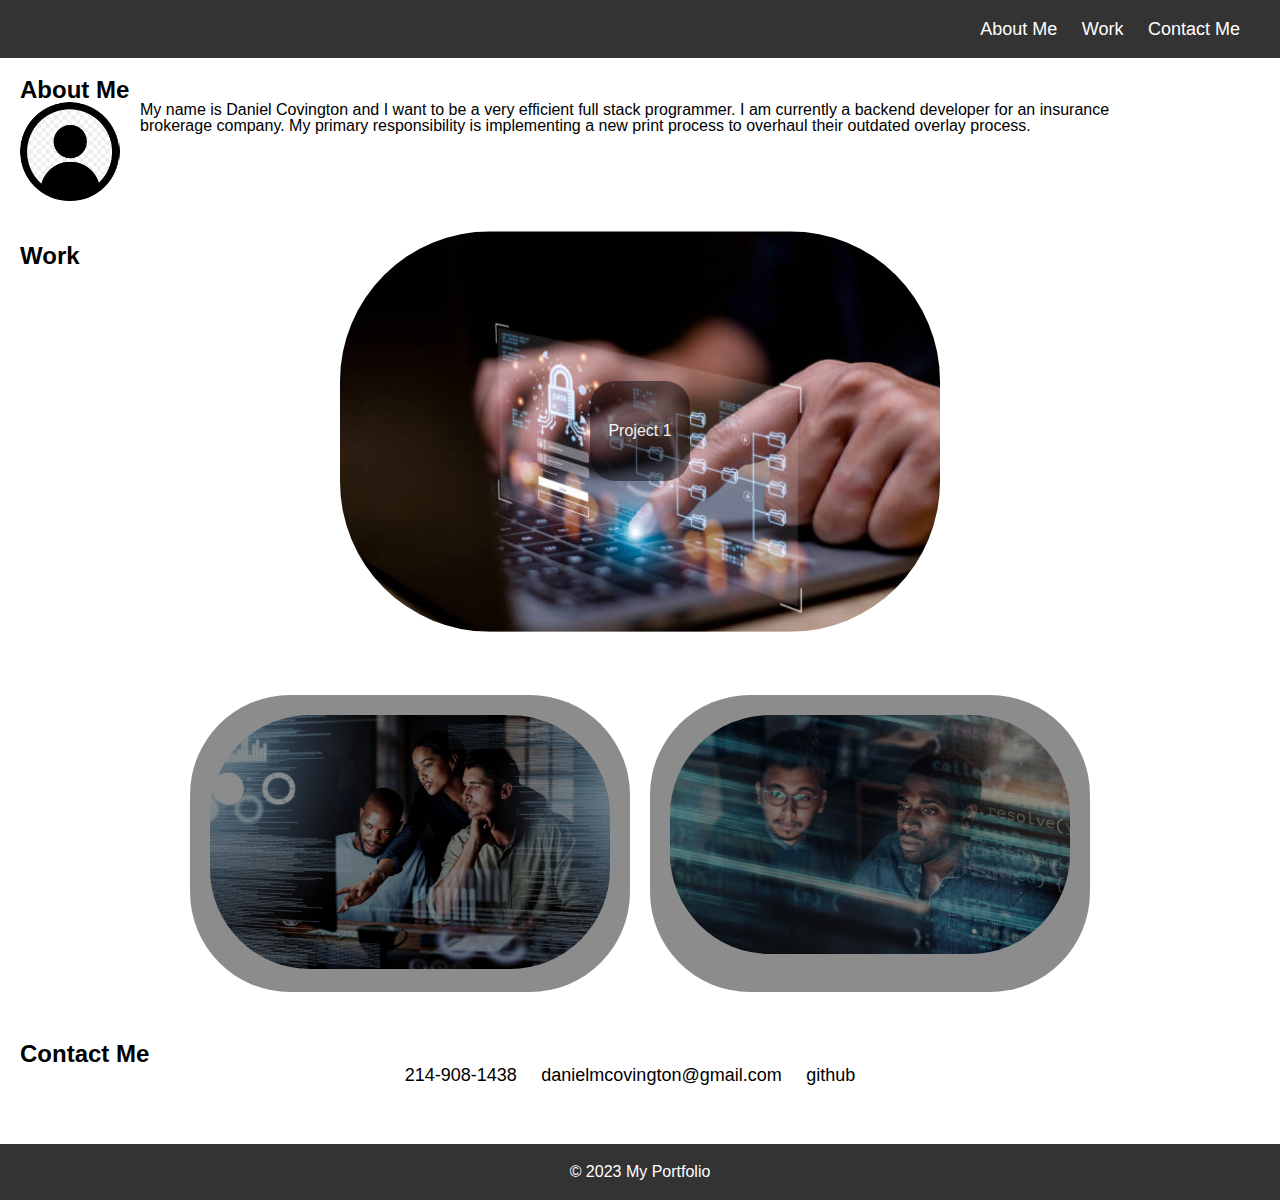
==== Main/index.html @ ef2f3855 "Added main folder, with index, assets, reset css and style css, image folder with images" ====
<!DOCTYPE html>
<html lang="en">
<head>
    <meta charset="UTF-8">
    <title>My Portfolio</title>
    <link rel="stylesheet" href="./assets/css/reset.css">
    <link rel="stylesheet" href="./assets/css/style.css">
</head>
<body>
    <header>
        <nav>
            <ul>
                <li><a href="#about">About Me</a></li>
                <li><a href="#work">Work</a></li>
                <li><a href="#contact">Contact Me</a></li>
            </ul>
        </nav>
    </header>

    <main>
        <section id="about">
            <h2>About Me</h2>
            <div class="about-container">
              <div class="profile">
                <a href="#"><img src="./Images/Picture_placeholder.png" alt="profile picture"></a>
              </div>
              <div class="details">
                <p>My name is Daniel Covington and I want to be a very efficient full stack programmer. I am currently a backend developer for an insurance brokerage company. My primary responsibility is implementing a new print process to overhaul their outdated overlay process.</p>
              </div> 
            </div>
        </section>

        <section id="work">
            <h2>Work</h2>
            <div class="portfolio">
              <a href="#" class="project1"><img src="./Images/projectplaceholder1.jpg" alt="Project 1" data-title="Project 1"></a>
              <a href="#" class="project2"><img src="./Images/projectplaceholder2.jpg" alt="Project 2" data-title="Project 2"></a>
              <a href="#" class="project3"><img src="./Images/projectplaceholder3.jpg" alt="Project 3" data-title="Project 3"></a>
            </div>
        </section>

        <section id="contact">
            <h2>Contact Me</h2>
            <div class="details">
              <ul>
                <li><a href="#about">214-908-1438</a></li>
                <li><a href="#work">danielmcovington@gmail.com</a></li>
                <li><a href="#contact">github</a></li>
              </ul>
            </div>
        </section>
    </main>

    <footer>
        <p>&copy; 2023 My Portfolio</p>
    </footer>
</body>
</html>
---- Main/assets/css/style.css ----
:root {
  --colorRed: red;
  --colorOverlay: rgba(0, 0, 0, 0.5);
  --colorGradient: linear-gradient(to bottom, rgba(255, 255, 255, 0), rgba(0, 0, 0, 0.7));
}

body {
  font-family: Arial, sans-serif;
  margin: 0;
  padding: 0;
}

header {
  background-color: #333;
  color: #fff;
  padding: 20px;
}

nav ul {
  list-style: none;
  margin: 0;
  padding: 0;
  text-align: right;
}

nav li {
  display: inline-block;
  margin-right: 20px;
}

nav a {
  color: #fff;
  text-decoration: none;
  font-size: 18px;
}

nav a:hover {
  color: var(--colorRed);
  text-decoration: none;
  transition: .25s;
}

.details ul {
  list-style: none;
  margin: 0;
  padding: 0;
  text-align: center;
}

.details li {
  display: inline-block;
  margin-right: 20px;
}

.details a {
  color: #000000;
  text-decoration: none;
  font-size: 18px;
}

.details a:hover {
  text-decoration: none;
  color: var(--colorRed);
  text-decoration: none;
  transition: .25s;
}

main {
  display: flex;
  flex-wrap: wrap;
  padding: 20px;
}

section img {
  border-radius: 100px;
  width: 100px;
  height: auto;
}

section {
  width: 100%;
  margin-bottom: 40px;
}

section h2 {
  font-size: 24px;
}

.portfolio {
  display: flex;
  flex-wrap: wrap;
  justify-content: center;
  position: relative;
}

.portfolio a {
  margin: 10px;
  position: relative;
  z-index: 1;
}

.portfolio a:first-child {
  position: relative;
  z-index: 2;
  width: 100%; 
  display: flex;
  justify-content: center;
  align-items: center;
  margin-bottom: 60px;
}

.portfolio a img {
  width: 400px;
  height: auto;
  border-radius: 100px;
  transition: all .3s ease-in-out;
}

.portfolio a:first-child img {
  width: 400px; 
  height: auto;
  transform: scale(1.5);
}

.portfolio a::before {
  content: '';
  position: absolute;
  top: 0;
  left: 0;
  width: 100%;
  height: 100%;
  background-color: var(--colorOverlay);
  opacity: 1;
}


.portfolio a:first-child::before {
  width: 100px;
  height: 100px;
  border-radius: 25px;
  display: flex;
  justify-content: center;
  align-items: center;
  text-align: center;
  content: 'Project 1';
  position: absolute;
  color: #fff;
  top: 50%;
  left: 50%;
  transform: translate(-50%, -50%);
  z-index: 3;
}

.portfolio a:hover img {
  transform: scale(1.1);
}

.portfolio a::after {
  content: attr(data-title);
  position: absolute;
  top: 50%;
  left: 50
}

@media only screen and (max-width: 767px) {
  nav ul {
  text-align: center;
  }
  
  section {
  text-align: center;
  }
  
  section h2 {
  text-align: center;
  }
  
  .portfolio {
  justify-content: center;
  }
  
  .details {
  text-align: center;
  }
  
  .details li {
  margin-right: 5px;
  }
  }
  
  #about .profile {
  float: left;
  margin-right: 20px;
  }
  
  #about .details {
  max-width: 1000px;
  margin: 0 auto;
  }
  
  footer {
  background-color: #333;
  color: #fff;
  padding: 20px;
  text-align: center;
  }
  
  .portfolio-overlay {
  position: absolute;
  display: flex;
  justify-content: center;
  align-items: center;
  top: 0;
  left: 0;
  width: 100%;
  height: 100%;
  border-radius: 100px;
  background-color: var(--colorOverlay);
  }
  
  .portfolio-overlay h3 {
  color: white;
  font-weight: bold;
  font-size: 18px;
  text-align: center;
  margin: 0;
  }
  
  .portfolio a {
  position: relative;
  margin: 10px;
  z-index: 1;
  }
  
  .portfolio a:first-child {
  position: relative;
  z-index: 2;
  width: 100%;
  display: flex;
  justify-content: center;
  align-items: center;
  margin-bottom: 100px;
  }
  
  .portfolio a img {
  width: 400px;
  height: auto;
  border-radius: 100px;
  margin: 20px 20px 20px 20px;
  transition: all .3s ease-in-out;
  }
  
  .portfolio a:first-child img {
  width: 400px;
  height: auto;
  transform: scale(1.5);
  }
  
  .portfolio a::before {
  content: '';
  position: absolute;
  top: 0;
  left: 0;
  width: 100%;
  height: 100%;
  border-radius: 100px;
  background-color: var(--colorOverlay);
  opacity: 0.9;
  }
  
  .portfolio a::after {
  content: attr(data-title);
  position: absolute;
  top: 50%;
  left: 0;
  transform: translate(0, -75%);
  color: white;
  font-weight: bold;
  text-align: center;
  opacity: 1;
  width: 100%;
  height: 25%;
  display: flex;
  justify-content: center;
  align-items: center;
  }
  
  .portfolio a:hover img {
  transform: scale(1.1);
  }
  
  @media only screen and (max-width: 767px) {
  .portfolio a img {
  max-width: 100%;
  }
  }
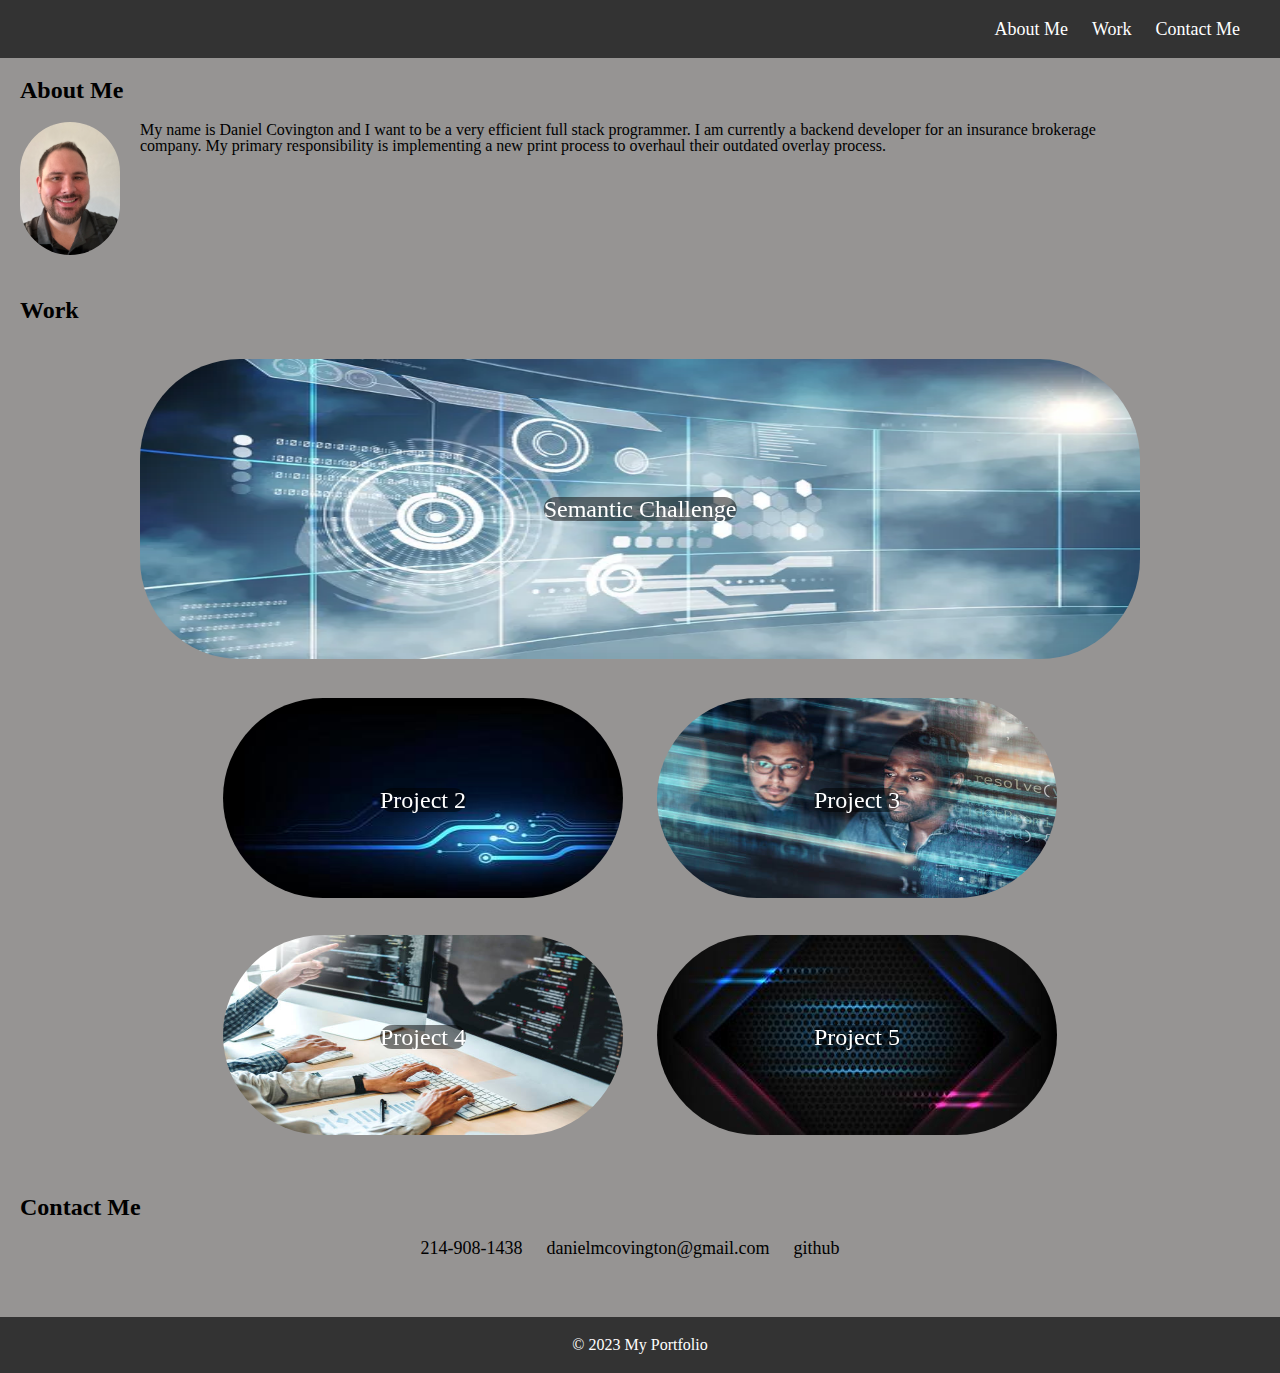
==== commit 8b6df22d: "Removed some pictures and added others for profile picture, and changed placeholder images. Develope" ====
--- a/Main/index.html
+++ b/Main/index.html
@@ -22,7 +22,7 @@
             <h2>About Me</h2>
             <div class="about-container">
               <div class="profile">
-                <a href="#"><img src="./Images/Picture_placeholder.png" alt="profile picture"></a>
+                <a href="#"><img src="./Images/Profile_Picture.jpg" alt="profile picture"></a>
               </div>
               <div class="details">
                 <p>My name is Daniel Covington and I want to be a very efficient full stack programmer. I am currently a backend developer for an insurance brokerage company. My primary responsibility is implementing a new print process to overhaul their outdated overlay process.</p>
@@ -33,9 +33,11 @@
         <section id="work">
             <h2>Work</h2>
             <div class="portfolio">
-              <a href="#" class="project1"><img src="./Images/projectplaceholder1.jpg" alt="Project 1" data-title="Project 1"></a>
+              <a href="https://daniel-covington.github.io/Challenge01_Semantics/" class="project1"><img src="./Images/projectplaceholder1.jpg" alt="Semantic Challenge" data-title="Semantic Challenge"></a>
               <a href="#" class="project2"><img src="./Images/projectplaceholder2.jpg" alt="Project 2" data-title="Project 2"></a>
               <a href="#" class="project3"><img src="./Images/projectplaceholder3.jpg" alt="Project 3" data-title="Project 3"></a>
+              <a href="#" class="project4"><img src="./Images/projectplaceholder4.jpg" alt="Project 4" data-title="Project 4"></a>
+              <a href="#" class="project5"><img src="./Images/projectplaceholder5.jpg" alt="Project 5" data-title="Project 5"></a>
             </div>
         </section>
 
@@ -45,7 +47,7 @@
               <ul>
                 <li><a href="#about">214-908-1438</a></li>
                 <li><a href="#work">danielmcovington@gmail.com</a></li>
-                <li><a href="#contact">github</a></li>
+                <li><a href="https://github.com/Daniel-Covington">github</a></li>
               </ul>
             </div>
         </section>
--- a/Main/assets/css/style.css
+++ b/Main/assets/css/style.css
@@ -1,19 +1,51 @@
 :root {
   --colorRed: red;
+  --textoncolor: #fff;
+  --backroundcolor: #333;
   --colorOverlay: rgba(0, 0, 0, 0.5);
-  --colorGradient: linear-gradient(to bottom, rgba(255, 255, 255, 0), rgba(0, 0, 0, 0.7));
+  /* --colorGradient: linear-gradient(to bottom, rgba(255, 255, 255, 0), rgba(0, 0, 0, 0.7)); for future use*/ 
+  --fontFamily: Arial, sans-serif;
+  --fontSize: 18px;
+  --borderRadius: 100px;
+  --padding: 20px;
 }
 
 body {
-  font-family: Arial, sans-serif;
   margin: 0;
   padding: 0;
+  background-color: rgb(150, 148, 147);
+  font-family: league spartan;
 }
 
 header {
-  background-color: #333;
-  color: #fff;
-  padding: 20px;
+  background-color: var(--backroundcolor);
+  color: var(--textoncolor);
+  padding: var(--padding);
+}
+
+nav ul,
+.details ul {
+  list-style: none;
+  margin: 0;
+  padding: 0;
+  text-align: center;
+}
+
+nav li,
+.details li {
+  display: inline-block;
+  margin-right: 20px;
+}
+
+nav a,
+.details a {
+  color: #000000;
+  text-decoration: none;
+  font-size: var(--fontSize);
+}
+
+.details p {
+ margin-bottom: 30px; 
 }
 
 nav ul {
@@ -21,58 +53,35 @@
   margin: 0;
   padding: 0;
   text-align: right;
-}
-
-nav li {
-  display: inline-block;
-  margin-right: 20px;
+  
 }
 
 nav a {
-  color: #fff;
+  color: var(--textoncolor);
   text-decoration: none;
   font-size: 18px;
 }
 
-nav a:hover {
+nav a:hover,
+.details a:hover {
   color: var(--colorRed);
   text-decoration: none;
   transition: .25s;
 }
 
-.details ul {
-  list-style: none;
-  margin: 0;
-  padding: 0;
-  text-align: center;
-}
-
-.details li {
-  display: inline-block;
-  margin-right: 20px;
-}
-
-.details a {
-  color: #000000;
-  text-decoration: none;
-  font-size: 18px;
-}
-
-.details a:hover {
-  text-decoration: none;
-  color: var(--colorRed);
-  text-decoration: none;
-  transition: .25s;
-}
-
 main {
   display: flex;
   flex-wrap: wrap;
-  padding: 20px;
+  padding: var(--padding);
+}
+
+main h2 {
+  margin-bottom: 20px;
+
 }
 
 section img {
-  border-radius: 100px;
+  border-radius: var(--borderRadius);
   width: 100px;
   height: auto;
 }
@@ -94,203 +103,160 @@
 }
 
 .portfolio a {
-  margin: 10px;
+  margin: 5px;
   position: relative;
   z-index: 1;
 }
 
+.portfolio a img {
+  width: 400px;
+  height: 200px;
+  margin: 12px;
+  border-radius: var(--borderRadius);
+  transition: all .3s ease-in-out;
+}
+
 .portfolio a:first-child {
   position: relative;
-  z-index: 2;
+  z-index: 1;
   width: 100%; 
   display: flex;
   justify-content: center;
   align-items: center;
-  margin-bottom: 60px;
-}
-
-.portfolio a img {
-  width: 400px;
+  margin-bottom: 10px;
+}
+
+.portfolio a:first-child img {
+  width: 1000px; 
+  height: 300px;
+}
+
+.portfolio a::before {
+  content: attr(data-title);
+  color: white;
+  position: absolute;
+  background-color: var(--colorOverlay);
+  color: var(--textoncolor);
+  width: auto;
   height: auto;
-  border-radius: 100px;
-  transition: all .3s ease-in-out;
-}
-
-.portfolio a:first-child img {
-  width: 400px; 
-  height: auto;
-  transform: scale(1.5);
-}
-
-.portfolio a::before {
-  content: '';
-  position: absolute;
-  top: 0;
-  left: 0;
-  width: 100%;
-  height: 100%;
-  background-color: var(--colorOverlay);
-  opacity: 1;
-}
-
-
-.portfolio a:first-child::before {
-  width: 100px;
-  height: 100px;
-  border-radius: 25px;
+  font-size: 1.5rem;
+  text-align: center;
   display: flex;
   justify-content: center;
   align-items: center;
-  text-align: center;
-  content: 'Project 1';
-  position: absolute;
-  color: #fff;
+  border-radius: var(--borderRadius);
+  z-index: 2;
   top: 50%;
   left: 50%;
-  transform: translate(-50%, -50%);
-  z-index: 3;
-}
+  transition: opacity 0.3s ease-in-out;
+  transform: translate(-50%, -50%) translateZ(0);;
+}
+
+.portfolio .project1 {
+  content: "Semantic Challenge";
+}
+
+.portfolio .project1::before {
+  content: "Semantic Challenge";
+}
+
+.portfolio .project2::before {
+  content: "Project 2";
+}
+
+.portfolio .project3::before {
+  content: "Project 3";
+}
+
+.portfolio .project4::before {
+  content: "Project 4";
+}
+
+.portfolio .project5::before {
+  content: "Project 5";
+}
+
 
 .portfolio a:hover img {
   transform: scale(1.1);
 }
 
-.portfolio a::after {
-  content: attr(data-title);
-  position: absolute;
-  top: 50%;
-  left: 50
-}
-
-@media only screen and (max-width: 767px) {
-  nav ul {
-  text-align: center;
-  }
-  
-  section {
-  text-align: center;
-  }
-  
-  section h2 {
-  text-align: center;
-  }
-  
-  .portfolio {
-  justify-content: center;
-  }
-  
-  .details {
-  text-align: center;
-  }
-  
-  .details li {
-  margin-right: 5px;
-  }
-  }
-  
+.portfolio a:hover::before {
+  transform: translate(-50%, -50%) translateZ(0) scale(1.5);
+}
+
   #about .profile {
-  float: left;
-  margin-right: 20px;
-  }
-  
+    float: left;
+    margin-right: 20px;
+  }
+
   #about .details {
-  max-width: 1000px;
-  margin: 0 auto;
-  }
-  
+    max-width: 1000px;
+    margin: 0 auto;
+  }
+
   footer {
-  background-color: #333;
-  color: #fff;
-  padding: 20px;
-  text-align: center;
-  }
-  
-  .portfolio-overlay {
-  position: absolute;
-  display: flex;
-  justify-content: center;
-  align-items: center;
-  top: 0;
-  left: 0;
-  width: 100%;
-  height: 100%;
-  border-radius: 100px;
-  background-color: var(--colorOverlay);
-  }
-  
-  .portfolio-overlay h3 {
-  color: white;
-  font-weight: bold;
-  font-size: 18px;
-  text-align: center;
-  margin: 0;
-  }
-  
-  .portfolio a {
-  position: relative;
-  margin: 10px;
-  z-index: 1;
-  }
-  
-  .portfolio a:first-child {
-  position: relative;
-  z-index: 2;
-  width: 100%;
-  display: flex;
-  justify-content: center;
-  align-items: center;
-  margin-bottom: 100px;
-  }
-  
-  .portfolio a img {
-  width: 400px;
-  height: auto;
-  border-radius: 100px;
-  margin: 20px 20px 20px 20px;
-  transition: all .3s ease-in-out;
-  }
-  
-  .portfolio a:first-child img {
-  width: 400px;
-  height: auto;
-  transform: scale(1.5);
-  }
-  
-  .portfolio a::before {
-  content: '';
-  position: absolute;
-  top: 0;
-  left: 0;
-  width: 100%;
-  height: 100%;
-  border-radius: 100px;
-  background-color: var(--colorOverlay);
-  opacity: 0.9;
-  }
-  
-  .portfolio a::after {
-  content: attr(data-title);
-  position: absolute;
-  top: 50%;
-  left: 0;
-  transform: translate(0, -75%);
-  color: white;
-  font-weight: bold;
-  text-align: center;
-  opacity: 1;
-  width: 100%;
-  height: 25%;
-  display: flex;
-  justify-content: center;
-  align-items: center;
-  }
-  
-  .portfolio a:hover img {
-  transform: scale(1.1);
-  }
-  
+    padding: var(--paddingMobile);
+    text-align: center;
+    background-color: var(--backroundcolor);
+    color: var(--textoncolor);
+    padding: 20px;
+  }
+
   @media only screen and (max-width: 767px) {
-  .portfolio a img {
-  max-width: 100%;
-  }
-  }+    nav ul {
+      text-align: center;
+    }
+  
+    section {
+      text-align: center;
+    }
+  
+    section h2 {
+      text-align: center;
+    }
+  
+    .portfolio {
+      justify-content: center;
+
+    }
+  
+    .details {
+      text-align: center;
+    }
+  
+    .details li {
+      margin-right: 5px;
+    }
+
+    .portfolio a {
+      width: 100%; 
+      height: 50%;
+    }
+    .portfolio a:first-child img {
+      width: 100%; 
+      height: 50%;
+      margin: 10px;
+    }
+    
+  }
+
+  @media only screen and (max-width: 320px) {
+
+    nav ul {
+      text-align: center;
+    }
+    section h2 {
+      text-align: center;
+    }
+    .portfolio a::before {
+      width: 100%;
+      height: 50%;
+      font-size: 12px;
+    }
+
+    .portfolio a {
+      margin: 5px;
+    }
+
+  }
